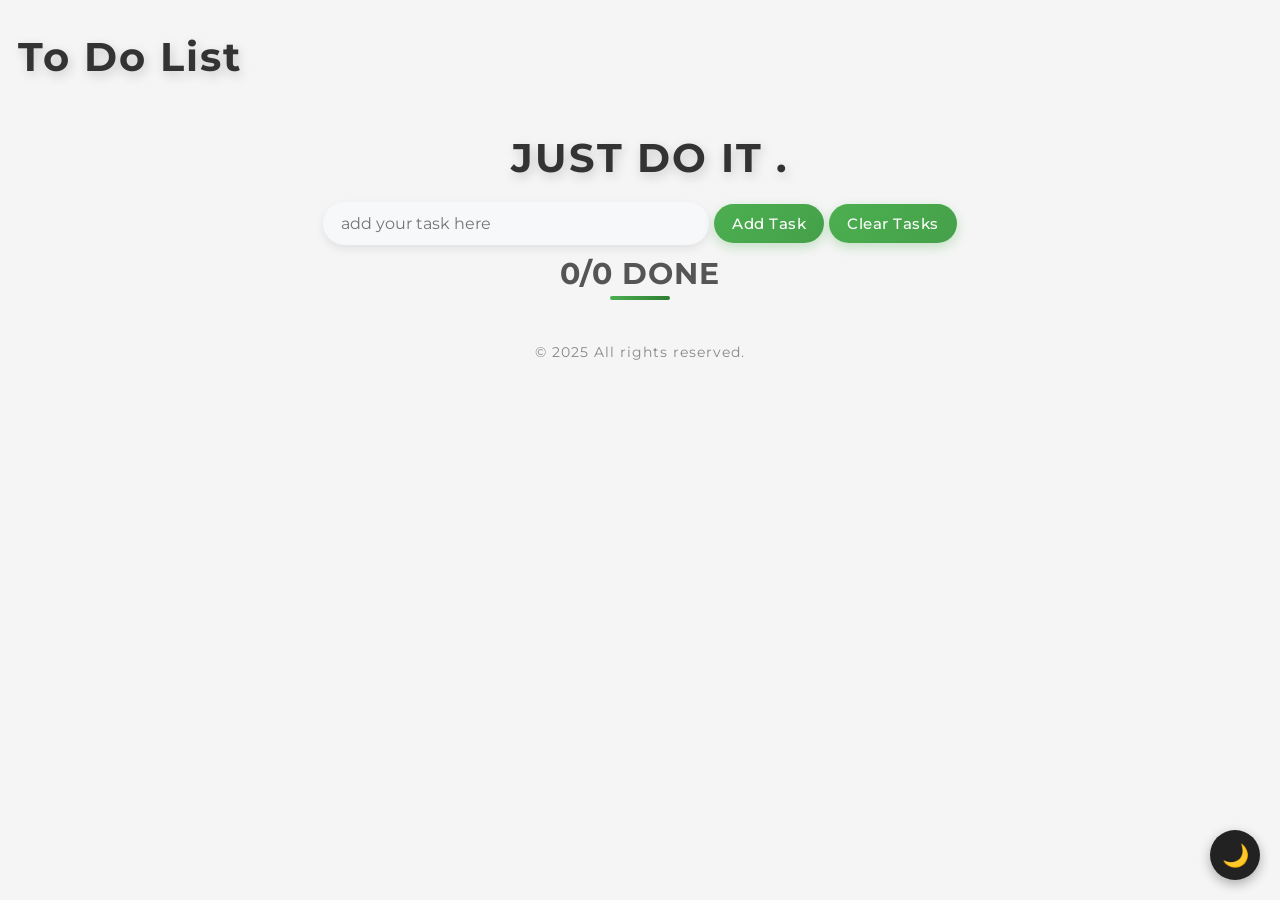
==== index.html @ 6e977e76 "update a new website" ====
<!DOCTYPE html>
<html lang="en">
 <head>
    <meta charset="UTF-8">
    <link rel="stylesheet" href="styletodolist.css">
    <link href="https://fonts.googleapis.com/css2?family=Montserrat:wght@400;700&display=swap" rel="stylesheet">
    <link rel="icon" type="image/svg+xml" href="favicon.svg">
    <title>TO DO LIST</title>
 </head>

 <body>
    <button id="theme-toggle" aria-label="Toggle dark mode">🌙</button>
    <h1> To Do List </h1>
    <div class="header">
    <h1>JUST DO IT .</h1>
    <div class="container">
    <input type="text" id="taskinput" placeholder="add your task here" aria-label="Task input">
    <button onclick="addtask()" class="taskbutton" id="addtaskbutton">Add Task</button>
    <button onclick="cleartask()" class="taskbutton" id="cleartasksbutton">Clear Tasks</button>
    </div>
    <div id="progress" style="margin-top:10px;"></div>
    </div>
    <ul id="taskList"></ul>
    <div class="footer">&copy; 2025 All rights reserved.</div>
  </body>
</html>
<script>
let tasks = JSON.parse(localStorage.getItem('tasks') || '[]');

function addtask() {
    let taskinput = document.getElementById("taskinput").value.trim();
    if (taskinput === "") return;
    tasks.push({text: taskinput, completed: false});
    document.getElementById("taskinput").value = "";
    saveTasks();
    showtasks();
}

function cleartask() {
    if (!confirm("Are you sure you want to clear all tasks?")) return;
    tasks = [];
    saveTasks();
    showtasks();
}

function saveTasks() {
    localStorage.setItem('tasks', JSON.stringify(tasks));
}

function showtasks() {
    let taskList = document.getElementById("taskList");
    taskList.innerHTML = "";
    let completedCount = 0;
    tasks.forEach((task, i) => {
        let li = document.createElement("li");
        li.setAttribute('tabindex', '0');
        li.style.transition = "all 0.3s";
        // Checkbox
        let checkbox = document.createElement("input");
        checkbox.type = "checkbox";
        checkbox.checked = !!task.completed;
        checkbox.setAttribute('aria-label', 'Mark task completed');
        checkbox.onchange = function () {
            task.completed = checkbox.checked;
            saveTasks();
            showtasks();
        };
        // Task text (editable)
        let taskText = document.createElement("span");
        taskText.textContent = `${i + 1}. ${task.text}`;
        taskText.style.marginRight = "10px";
        taskText.style.cursor = "pointer";
        taskText.ondblclick = function () {
            let input = document.createElement('input');
            input.type = 'text';
            input.value = task.text;
            input.onblur = function () {
                task.text = input.value;
                saveTasks();
                showtasks();
            };
            taskText.replaceWith(input);
            input.focus();
        };
        // Remove button
        let removeBtn = document.createElement("button");
        removeBtn.textContent = "Remove";
        removeBtn.className = "remove-btn";
        removeBtn.onclick = function () {
            li.style.opacity = '0';
            setTimeout(() => {
              tasks.splice(i, 1);
              saveTasks();
              showtasks();
            }, 300);
        };
        // Completed style
        if (task.completed) {
            li.classList.add('completed');
            completedCount++;
        }
        // Append
        li.appendChild(checkbox);
        li.appendChild(taskText);
        li.appendChild(removeBtn);
        taskList.appendChild(li);
    });
    // Minimized progress
    let progress = document.getElementById('progress');
    progress.textContent = `${completedCount}/${tasks.length} done`;
}

showtasks();

document.getElementById("taskinput").addEventListener("keydown", function(e) {
  if (e.key === "Enter") {
    addtask();
  }
});
</script>
<script>
  const toggleBtn = document.getElementById('theme-toggle');

  toggleBtn.textContent = document.body.classList.contains('dark-mode') ? '☀️' : '🌙';

  toggleBtn.addEventListener('click', () => {
    document.body.classList.toggle('dark-mode');

    if (document.body.classList.contains('dark-mode')) {
      toggleBtn.textContent = '☀️'; 
    } else {
      toggleBtn.textContent = '🌙'; 
    }
  });
</script>
---- styletodolist.css ----
body {
    background-color: #f5f5f5;  
    font-family: 'Montserrat', sans-serif;
    margin: 0;
    padding: 0;
  }
  body:not(.dark-mode) .service-col i {
  color: #000;
}

/* Dark mode */
body.dark-mode  {
  color: #fff;
}
/*--------------------------dark mode button-------------------------------------*/
#theme-toggle {
    position: fixed;
    bottom: 20px;
    right: 20px;
    z-index: 1000;

    width: 50px;         /* same width */
    height: 50px;        /* and height for a circle */
    border-radius: 50%;  /* makes it a circle */

    background-color: #222;
    color: #fff;
    border: none;
    font-size: 22px;
    text-align: center;
    line-height: 50px;   /* vertically center the icon */
    cursor: pointer;
    box-shadow: 0 4px 12px rgba(0, 0, 0, 0.3);
    transition: background-color 0.3s, transform 0.3s;
}

#theme-toggle:hover {
    background-color: #444;
    transform: scale(1.1);
}

body.dark-mode {
    background: #080808;
    color: #fff;
}

/* Dark mode overrides */
body.dark-mode .header,
body.dark-mode h1 {
    color: #fff;
}
body.dark-mode #taskinput {
    background: #222;
    color: #fff;
    box-shadow: 0 4px 10px rgba(0,0,0,0.3);
}
body.dark-mode #taskList li {
    background: #222;
    color: #fff;
    box-shadow: 0 4px 12px rgba(0,0,0,0.5);
}
body.dark-mode input[type="checkbox"] {
    background-color: #222;
    border-color: #4CAF50;
}
body.dark-mode input[type="checkbox"]:checked {
    background-color: #388e3c;
}
body.dark-mode #taskList li.completed span {
    color: #bbb;
}
body.dark-mode .remove-btn {
    background: linear-gradient(135deg, #e64545, #cc3c3c);
    color: #fff;
    box-shadow: 0 4px 12px rgba(255,77,77,0.5);
}

.container{
  display:flex;
  justify-content: center; 
  align-items: center;
}
.header {
  display: flex;
  flex-direction: column;
  align-items: center;
  font-family: 'Montserrat', sans-serif;
  font-size: 2.2rem; /* bigger title */
  font-weight: 700; /* bold */
  color: #333; /* dark grey for elegance */
  letter-spacing: 1px; /* slight spacing for style */
  text-transform: uppercase; /* all caps for emphasis */
  margin-bottom: 20px;
  position: relative;
  text-align: center; /* Center header text */
}
.header::after {
  content: '';
  width: 60px;
  height: 4px;
  background: linear-gradient(90deg, #4CAF50, #2e7d32);
  position: absolute;
  bottom: -8px;
  border-radius: 2px;
}

h1 {
    font-size: 2.5rem;
    color: #333;
    margin-bottom: 20px;
    text-align: left;
    font-family: 'Montserrat', sans-serif;
    font-weight: 700;
    letter-spacing: 2px;
    text-shadow: 2px 4px 12px rgba(0,0,0,0.18);
    margin-top: 32px;
    margin-left: 18px;
}
@media (max-width: 600px) {
  h1 {
    font-size: 2rem;
    margin-top: 18px;
    margin-bottom: 12px;
    letter-spacing: 1px;
    text-shadow: 1px 2px 8px rgba(0,0,0,0.15);
    margin-left: 8px;
  }
}
#taskinput {
    width: 350px;
    padding: 12px 18px;
    border: none;
    border-radius: 25px;
    background: #f7f8fa;
    font-family: 'Montserrat', sans-serif;
    font-size: 16px;
    color: #333;
    outline: none;
    box-shadow: 0 4px 10px rgba(0, 0, 0, 0.08);
    transition: all 0.3s ease;
}
.taskbutton {
    background: linear-gradient(135deg, #4CAF50, #45a049);
    color: white;
    padding: 10px 18px;
    border: none;
    margin-left: 5px;
    border-radius: 25px;
    cursor: pointer;
    font-family: 'Montserrat', sans-serif;
    font-size: 15px;
    font-weight: 500;
    letter-spacing: 0.5px;
    box-shadow: 0 4px 12px rgba(76, 175, 80, 0.3);
    transition: all 0.3s ease;
}

/* Hover effect */
.taskbutton:hover {
    background: linear-gradient(135deg, #45a049, #3e9143);
    box-shadow: 0 6px 16px rgba(76, 175, 80, 0.4);
    transform: translateY(-2px);
}

/* Active click effect */
.taskbutton:active {
    transform: translateY(0px);
    box-shadow: 0 3px 8px rgba(76, 175, 80, 0.3);
}

.remove-btn {
    background: linear-gradient(135deg, #ff4d4d, #e64545);
    color: white;
    font-weight: 600;
    padding: 10px 15px;
    margin-left: 8px;
    border: none;
    border-radius: 25px;
    cursor: pointer;
    appearance: none;
    -webkit-appearance: none;
    font-family: 'Montserrat', sans-serif;
    font-size: 14px;
    letter-spacing: 0.4px;
    box-shadow: 0 4px 12px rgba(255, 77, 77, 0.3);
    transition: all 0.3s ease;
}

/* Hover effect */
.remove-btn:hover {
    background: linear-gradient(135deg, #e64545, #cc3c3c);
    box-shadow: 0 6px 16px rgba(255, 77, 77, 0.4);
    transform: translateY(-2px);
}

/* Active click effect */
.remove-btn:active {
    transform: translateY(0px);
    box-shadow: 0 3px 8px rgba(255, 77, 77, 0.3);
}

#taskList {
    list-style: none;
    padding: 0;
    font-family: 'Montserrat', sans-serif;
    display: flex;
    flex-direction: column;
    align-items: center;
    gap: 10px; /* better spacing than margin-bottom on li */
}

#taskList li {
    display: flex;               
    justify-content: space-between; 
    align-items: center;         
    background: #ffffff;
    padding: 12px 18px;
    border-radius: 16px;
    box-shadow: 0 4px 12px rgba(0,0,0,0.06);
    width: 90%;
    max-width: 800px; 
    transition: transform 0.2s ease, box-shadow 0.2s ease;
}

/* Hover effect for list item */
#taskList li:hover {
    transform: translateY(-2px);
    box-shadow: 0 6px 16px rgba(0,0,0,0.1);
}

/* Checkbox */
input[type="checkbox"] {
    appearance: none;        
    -webkit-appearance: none; 
    -moz-appearance: none; 
    width: 26px;
    height: 26px;
    border: 2px solid #4CAF50; 
    border-radius: 50%;
    cursor: pointer;
    position: relative;
    background-color: white;
    flex-shrink: 0;
    transition: background-color 0.3s ease, transform 0.2s ease;
}

/* Hover on checkbox */
input[type="checkbox"]:hover {
    transform: scale(1.1);
    border-color: #43a047;
}

/* Checked style */
input[type="checkbox"]:checked {
    background-color: #4CAF50;
}

/* Tick mark */
input[type="checkbox"]:checked::after {
    content: "✔";
    color: white;
    position: absolute;
    left: 50%;
    top: 50%;
    transform: translate(-50%, -50%);
    font-size: 16px;
}

/* Strike-through completed task text */
#taskList li.completed span {
    text-decoration: line-through;
    color: #888;
}

#progress {
  font-size: 30px;
  color: #555;
  margin-top: 10px;
}

/* Mobile version (max width 600px) */
@media (max-width: 600px) {
  body {
    padding: 0;
    margin: 0;
  }
  .header {
    width: 100vw !important;
    max-width: 100vw !important;
    margin: 0 !important;
    padding: 0 8px !important;
    box-sizing: border-box;
    display: flex;
    flex-direction: column;
    align-items: stretch;
  }
  .container {
    width: 100vw ;
    max-width: 100vw ;
    margin: 0 ;
    padding: 0 ;
    box-sizing: border-box;
    flex-direction: column;
    gap: 10px;
  }
  h1 {
    font-size: 2rem;
    margin-top: 18px;
    margin-bottom: 12px;
    letter-spacing: 1px;
    text-shadow: 1px 2px 8px rgba(0,0,0,0.15);
    margin-left: 8px;
  }
  #taskinput {
    width: 100%;
    box-sizing: border-box;
    font-size: 1rem;
    padding: 10px;
    border-radius: 20px;
  }
  .taskbutton {
    width: 100%;
    padding: 10px;
    font-size: 1rem;
    margin-left: 0;
  }
  #taskList {
    width: 100vw;
    max-width: 100vw;
    align-items: stretch;
    margin-top:15px;
    box-sizing: border-box;
  }
  #taskList li {
    width: 100%;
    box-sizing: border-box;
    flex-direction: row;
    justify-content: space-between;
    padding: 10px 4px;
    font-size: 0.95rem;
    margin: 0;
  }
  #taskList li span {
      margin-right: 5px;
      margin-left: 5px;
      word-break: break-word;
  }
  input[type="checkbox"] {
    width: 22px;
    height: 22px;
  }
  .remove-btn {
    padding: 8px 12px;
    font-size: 0.85rem;
  }
}

.footer {
  width: 100%;
  text-align: center;
  font-size: 0.85rem;
  color: #888;
  margin-top: 32px;
  margin-bottom: 12px;
  letter-spacing: 1px;
}
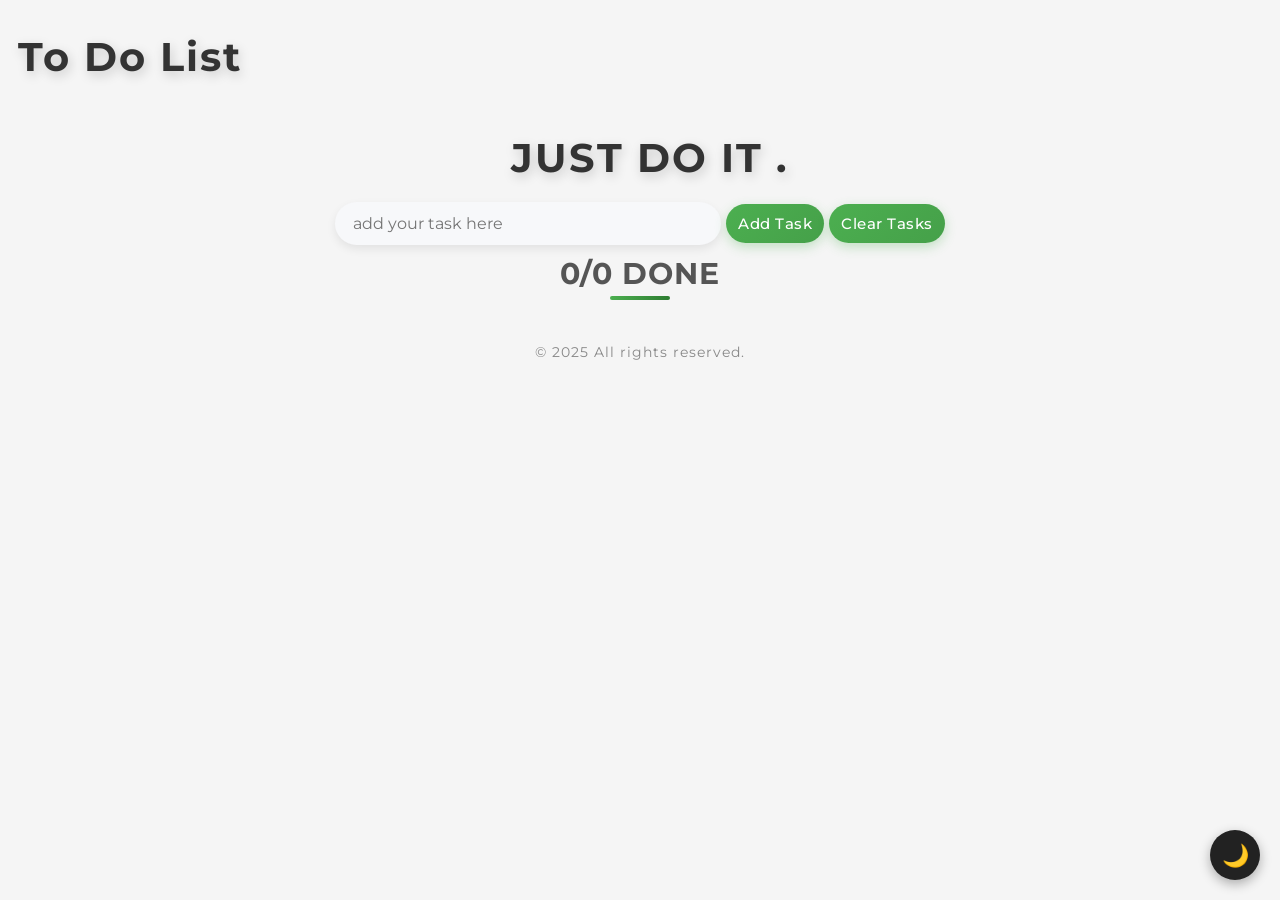
==== commit 62e1f094: "new update" ====
--- a/index.html
+++ b/index.html
@@ -2,6 +2,7 @@
 <html lang="en">
  <head>
     <meta charset="UTF-8">
+    <meta name="viewport" content="width=device-width,initial-scale=1">
     <link rel="stylesheet" href="styletodolist.css">
     <link href="https://fonts.googleapis.com/css2?family=Montserrat:wght@400;700&display=swap" rel="stylesheet">
     <link rel="icon" type="image/svg+xml" href="favicon.svg">
--- a/styletodolist.css
+++ b/styletodolist.css
@@ -116,16 +116,6 @@
     margin-top: 32px;
     margin-left: 18px;
 }
-@media (max-width: 600px) {
-  h1 {
-    font-size: 2rem;
-    margin-top: 18px;
-    margin-bottom: 12px;
-    letter-spacing: 1px;
-    text-shadow: 1px 2px 8px rgba(0,0,0,0.15);
-    margin-left: 8px;
-  }
-}
 #taskinput {
     width: 350px;
     padding: 12px 18px;
@@ -140,19 +130,19 @@
     transition: all 0.3s ease;
 }
 .taskbutton {
-    background: linear-gradient(135deg, #4CAF50, #45a049);
-    color: white;
-    padding: 10px 18px;
-    border: none;
-    margin-left: 5px;
-    border-radius: 25px;
-    cursor: pointer;
-    font-family: 'Montserrat', sans-serif;
-    font-size: 15px;
-    font-weight: 500;
-    letter-spacing: 0.5px;
-    box-shadow: 0 4px 12px rgba(76, 175, 80, 0.3);
-    transition: all 0.3s ease;
+  background: linear-gradient(135deg, #4CAF50, #45a049);
+  color: white;
+  padding: 10px 12px;
+  border: none;
+  margin-left: 5px;
+  border-radius: 25px;
+  cursor: pointer;
+  font-family: 'Montserrat', sans-serif;
+  font-size: 15px;
+  font-weight: 500;
+  letter-spacing: 0.5px;
+  box-shadow: 0 4px 12px rgba(76, 175, 80, 0.3);
+  transition: all 0.3s ease;
 }
 
 /* Hover effect */
@@ -319,7 +309,7 @@
     border-radius: 20px;
   }
   .taskbutton {
-    width: 100%;
+    width: 90%;
     padding: 10px;
     font-size: 1rem;
     margin-left: 0;
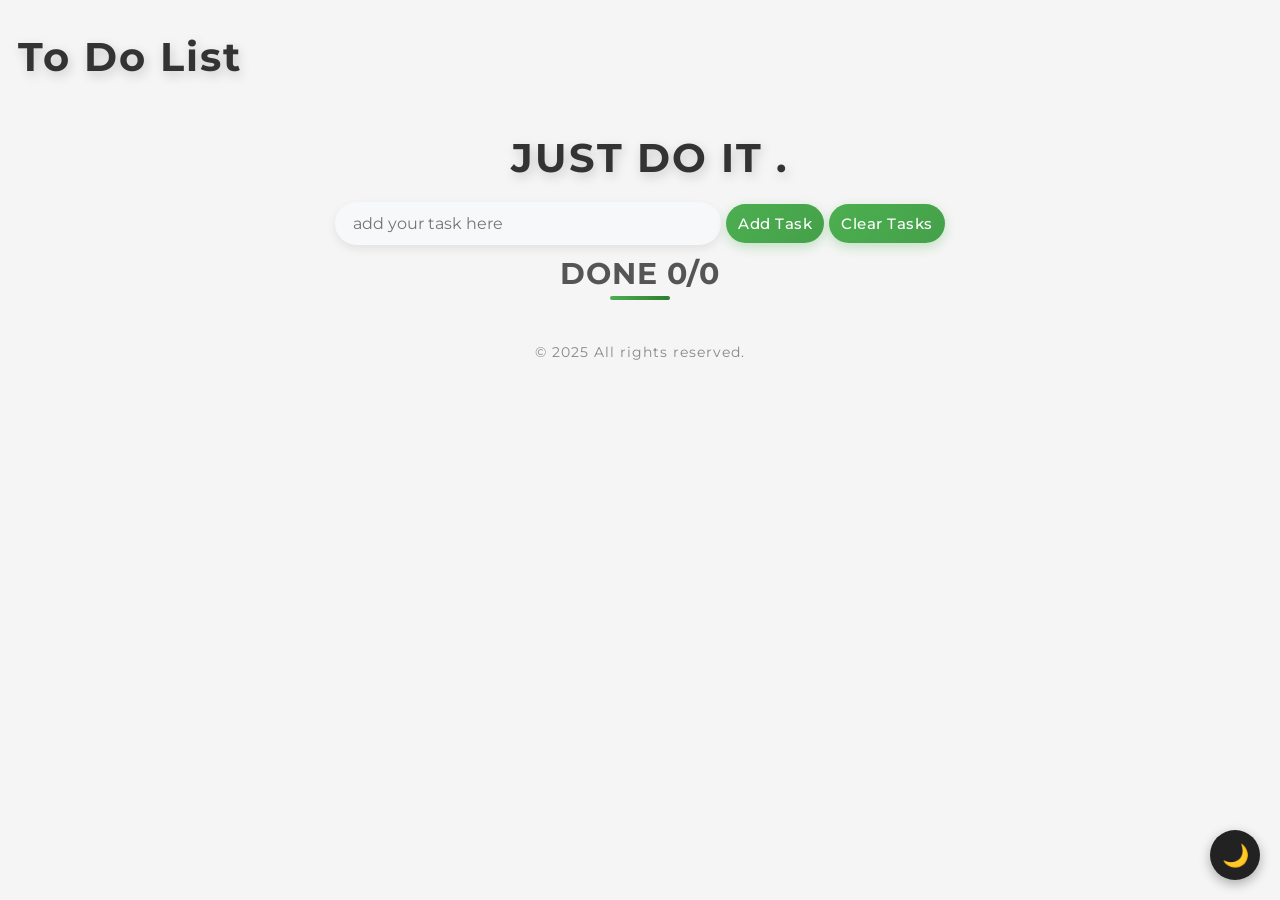
==== commit 50af510a: "new update" ====
--- a/index.html
+++ b/index.html
@@ -106,9 +106,8 @@
         li.appendChild(removeBtn);
         taskList.appendChild(li);
     });
-    // Minimized progress
     let progress = document.getElementById('progress');
-    progress.textContent = `${completedCount}/${tasks.length} done`;
+progress.textContent = `done ${completedCount}/${tasks.length}`;
 }
 
 showtasks();
--- a/styletodolist.css
+++ b/styletodolist.css
@@ -302,7 +302,7 @@
     margin-left: 8px;
   }
   #taskinput {
-    width: 100%;
+    width: 90%;
     box-sizing: border-box;
     font-size: 1rem;
     padding: 10px;
@@ -322,13 +322,13 @@
     box-sizing: border-box;
   }
   #taskList li {
-    width: 100%;
+    width: 90%;
     box-sizing: border-box;
     flex-direction: row;
     justify-content: space-between;
     padding: 10px 4px;
     font-size: 0.95rem;
-    margin: 0;
+    margin-left: 20px;
   }
   #taskList li span {
       margin-right: 5px;
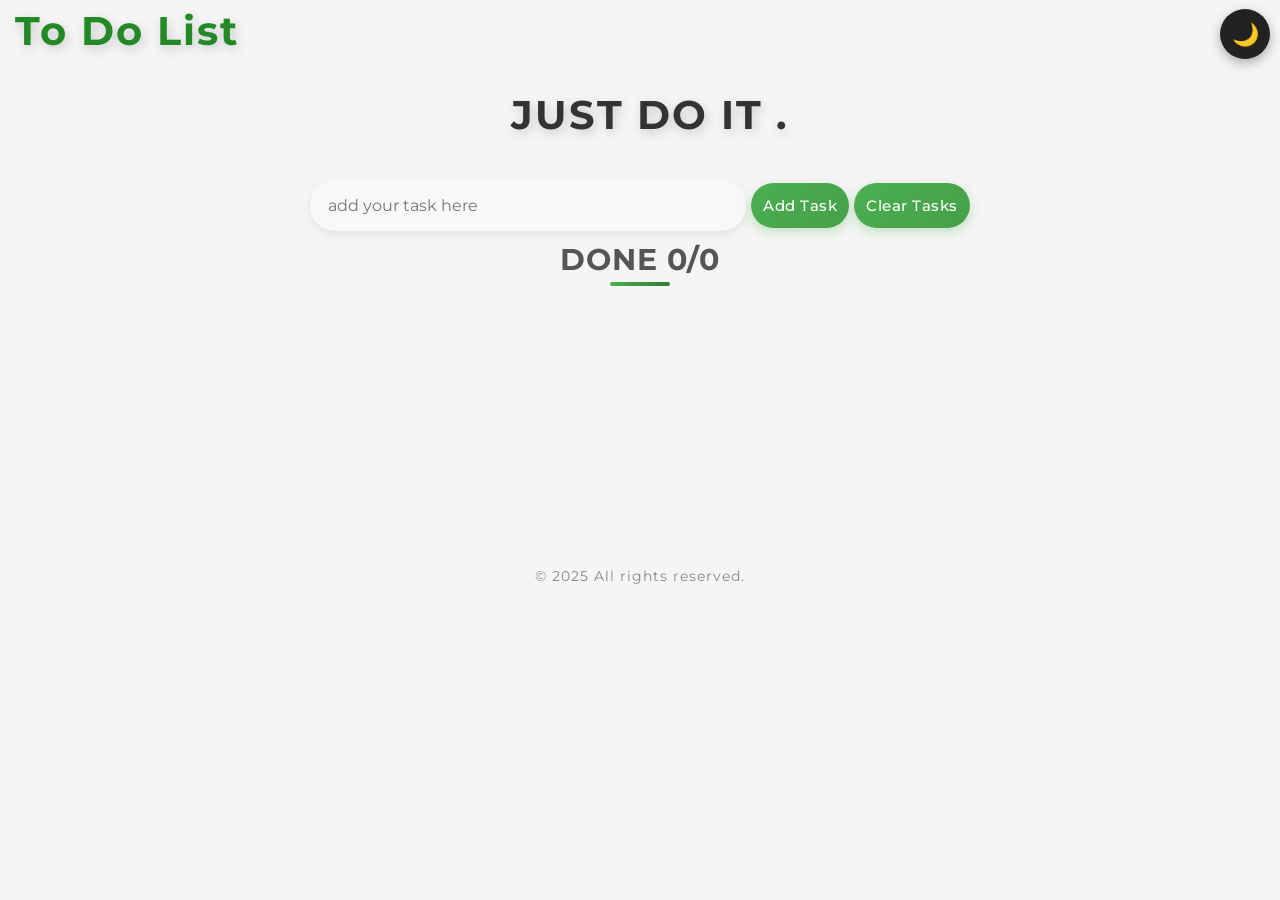
==== commit e1f1583e: "update" ====
--- a/index.html
+++ b/index.html
@@ -11,9 +11,9 @@
 
  <body>
     <button id="theme-toggle" aria-label="Toggle dark mode">🌙</button>
-    <h1> To Do List </h1>
+    <h1 class="main-title"> To Do List </h1>
     <div class="header">
-    <h1>JUST DO IT .</h1>
+    <h1 class="title">JUST DO IT .</h1>
     <div class="container">
     <input type="text" id="taskinput" placeholder="add your task here" aria-label="Task input">
     <button onclick="addtask()" class="taskbutton" id="addtaskbutton">Add Task</button>
@@ -31,7 +31,7 @@
 function addtask() {
     let taskinput = document.getElementById("taskinput").value.trim();
     if (taskinput === "") return;
-    tasks.push({text: taskinput, completed: false});
+    tasks.push({text: taskinput, completed: false, important: false});
     document.getElementById("taskinput").value = "";
     saveTasks();
     showtasks();
@@ -48,6 +48,7 @@
     localStorage.setItem('tasks', JSON.stringify(tasks));
 }
 
+// ...existing code...
 function showtasks() {
     let taskList = document.getElementById("taskList");
     taskList.innerHTML = "";
@@ -63,6 +64,16 @@
         checkbox.setAttribute('aria-label', 'Mark task completed');
         checkbox.onchange = function () {
             task.completed = checkbox.checked;
+            saveTasks();
+            showtasks();
+        };
+        // Star (important) button
+        let starBtn = document.createElement("span");
+        starBtn.textContent = task.important ? "⭐" : "☆";
+        starBtn.style.cursor = "pointer";
+        starBtn.className= "star-btn";
+        starBtn.onclick = function () {
+            task.important = !task.important;
             saveTasks();
             showtasks();
         };
@@ -100,16 +111,24 @@
             li.classList.add('completed');
             completedCount++;
         }
-        // Append
+        // Important style
+        if (task.important) {
+            li.style.background = "#fffbe6"; // light yellow for important
+        }
+        let actionDiv = document.createElement("div");
+        actionDiv.style.display = "flex";
+        actionDiv.style.alignItems = "center";
+        actionDiv.appendChild(starBtn);
+        actionDiv.appendChild(removeBtn);
+
         li.appendChild(checkbox);
         li.appendChild(taskText);
-        li.appendChild(removeBtn);
-        taskList.appendChild(li);
+        li.appendChild(actionDiv);
+         taskList.appendChild(li);
     });
     let progress = document.getElementById('progress');
-progress.textContent = `done ${completedCount}/${tasks.length}`;
+    progress.textContent = `done ${completedCount}/${tasks.length}`;
 }
-
 showtasks();
 
 document.getElementById("taskinput").addEventListener("keydown", function(e) {
--- a/styletodolist.css
+++ b/styletodolist.css
@@ -15,20 +15,18 @@
 /*--------------------------dark mode button-------------------------------------*/
 #theme-toggle {
     position: fixed;
-    bottom: 20px;
-    right: 20px;
+    right: 10px;
+    top:9px;
     z-index: 1000;
-
-    width: 50px;         /* same width */
-    height: 50px;        /* and height for a circle */
-    border-radius: 50%;  /* makes it a circle */
-
+    width: 50px;
+    height: 50px;
+    border-radius: 50%;
     background-color: #222;
     color: #fff;
     border: none;
     font-size: 22px;
     text-align: center;
-    line-height: 50px;   /* vertically center the icon */
+    line-height: 50px;
     cursor: pointer;
     box-shadow: 0 4px 12px rgba(0, 0, 0, 0.3);
     transition: background-color 0.3s, transform 0.3s;
@@ -44,6 +42,9 @@
     color: #fff;
 }
 
+body.dark-mode .main-title {
+  color: #388e3c; 
+}
 /* Dark mode overrides */
 body.dark-mode .header,
 body.dark-mode h1 {
@@ -56,7 +57,7 @@
 }
 body.dark-mode #taskList li {
     background: #222;
-    color: #fff;
+    color: #4CAF50;;
     box-shadow: 0 4px 12px rgba(0,0,0,0.5);
 }
 body.dark-mode input[type="checkbox"] {
@@ -74,6 +75,7 @@
     color: #fff;
     box-shadow: 0 4px 12px rgba(255,77,77,0.5);
 }
+
 
 .container{
   display:flex;
@@ -104,7 +106,7 @@
   border-radius: 2px;
 }
 
-h1 {
+.title {
     font-size: 2.5rem;
     color: #333;
     margin-bottom: 20px;
@@ -113,11 +115,25 @@
     font-weight: 700;
     letter-spacing: 2px;
     text-shadow: 2px 4px 12px rgba(0,0,0,0.18);
-    margin-top: 32px;
+    margin-top: 15px;
     margin-left: 18px;
 }
+.main-title {
+    color: #238826;
+    font-size: 2.5rem;
+    margin-bottom: 20px;
+    text-align: left;
+    font-family: 'Montserrat', sans-serif;
+    font-weight: 700;
+    letter-spacing: 2px;
+    text-shadow: 2px 4px 12px rgba(0,0,0,0.18);
+    margin-top: 6px;
+    margin-left: 15px;
+}
 #taskinput {
-    width: 350px;
+    margin-top:20px;
+    width: 400px;
+    height: 28px;
     padding: 12px 18px;
     border: none;
     border-radius: 25px;
@@ -132,8 +148,9 @@
 .taskbutton {
   background: linear-gradient(135deg, #4CAF50, #45a049);
   color: white;
-  padding: 10px 12px;
+  padding: 13px 12px;
   border: none;
+  margin-top:20px;
   margin-left: 5px;
   border-radius: 25px;
   cursor: pointer;
@@ -187,6 +204,24 @@
 .remove-btn:active {
     transform: translateY(0px);
     box-shadow: 0 3px 8px rgba(255, 77, 77, 0.3);
+}
+.star-btn {
+  font-size: 20px;
+  cursor: pointer;
+  color: #ffd700;
+  transition: transform 0.2s, color 0.2s;
+  vertical-align: middle;
+}
+
+.star-btn:hover {
+  transform: scale(1.2);
+  color: #ff9800;
+  filter: drop-shadow(0 0 4px #ffd700);
+}
+
+.star-btn:active {
+  transform: scale(1.1);
+  color: #ffc107;
 }
 
 #taskList {
@@ -255,40 +290,69 @@
     transform: translate(-50%, -50%);
     font-size: 16px;
 }
+#taskList li[style*="background: #fffbe6"] {
+  border: 2px solid #ffd700;
+}
 
 /* Strike-through completed task text */
 #taskList li.completed span {
     text-decoration: line-through;
     color: #888;
-}
-
-#progress {
-  font-size: 30px;
-  color: #555;
-  margin-top: 10px;
-}
-
-/* Mobile version (max width 600px) */
+  }
+  
+  #progress {
+    font-size: 30px;
+    color: #555;
+    margin-top: 10px;
+  }
+  
+.footer {
+  width: 100%;
+  text-align: center;
+  font-size: 0.85rem;
+  color: #888;
+  letter-spacing: 1px;
+  background: #f5f5f5;
+  padding: 10px 0;
+  position: static;
+  left: 0;
+  bottom: 0;
+  margin-top: 260px;;
+  margin-bottom: 0;
+  display: flex;
+  flex-direction: row;
+  align-items: flex-end;
+  justify-content: center;
+  z-index: 999;
+}
 @media (max-width: 600px) {
   body {
     padding: 0;
     margin: 0;
   }
+  #theme-toggle {
+    width: 40px;
+    height: 40px;
+    font-size: 18px;
+    top: 8px;
+    right: 8px;
+    line-height: 36px;
+  }
   .header {
-    width: 100vw !important;
-    max-width: 100vw !important;
-    margin: 0 !important;
-    padding: 0 8px !important;
+    width: 100%;
+    max-width: 100%;
+    margin: 0;
+    padding: 0 8px;
     box-sizing: border-box;
     display: flex;
     flex-direction: column;
     align-items: stretch;
   }
   .container {
-    width: 100vw ;
-    max-width: 100vw ;
-    margin: 0 ;
-    padding: 0 ;
+    width: 100%;
+    max-width: 100%;
+    margin: 0;
+    padding: 0;
     box-sizing: border-box;
     flex-direction: column;
     gap: 10px;
@@ -303,6 +367,7 @@
   }
   #taskinput {
     width: 90%;
+    height: 45px;
     box-sizing: border-box;
     font-size: 1rem;
     padding: 10px;
@@ -310,7 +375,6 @@
   }
   .taskbutton {
     width: 90%;
-    padding: 10px;
     font-size: 1rem;
     margin-left: 0;
   }
@@ -343,14 +407,18 @@
     padding: 8px 12px;
     font-size: 0.85rem;
   }
-}
-
-.footer {
-  width: 100%;
-  text-align: center;
-  font-size: 0.85rem;
-  color: #888;
-  margin-top: 32px;
-  margin-bottom: 12px;
-  letter-spacing: 1px;
-}+  .footer {
+    position: static;
+    width: 100%;
+    font-size: 0.8rem;
+    padding: 8px 0;
+    margin-top: 182px;
+    margin-bottom: 0;
+    display: block;
+    background: #f5f5f5;
+    text-align: center;
+    left: 0;
+    bottom: 0;
+    z-index: 999;
+  }
+}
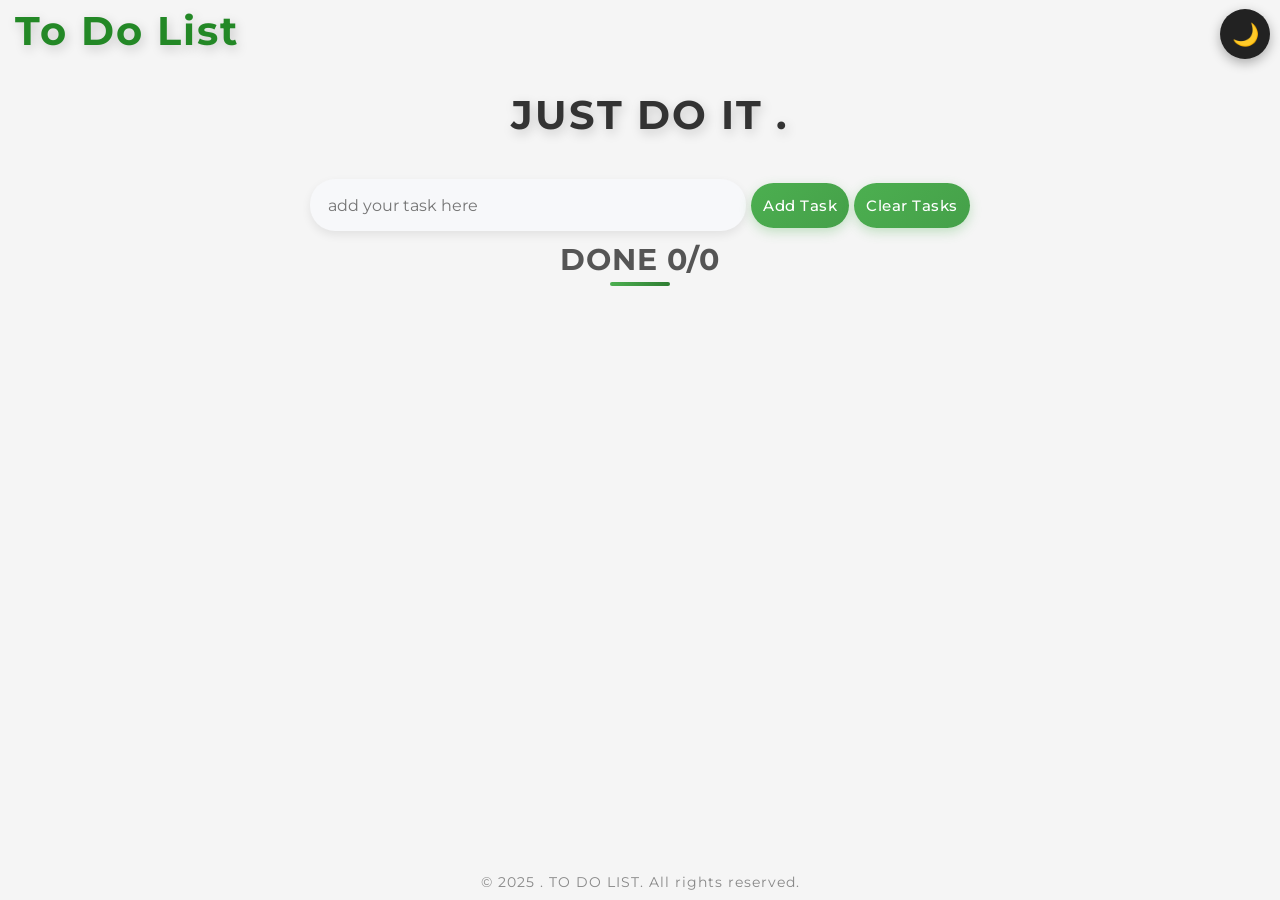
==== commit 70a904a8: "update" ====
--- a/index.html
+++ b/index.html
@@ -10,6 +10,7 @@
  </head>
 
  <body>
+  <div class="main-content">
     <button id="theme-toggle" aria-label="Toggle dark mode">🌙</button>
     <h1 class="main-title"> To Do List </h1>
     <div class="header">
@@ -22,7 +23,8 @@
     <div id="progress" style="margin-top:10px;"></div>
     </div>
     <ul id="taskList"></ul>
-    <div class="footer">&copy; 2025 All rights reserved.</div>
+    </div>
+    <div class="footer">&copy; 2025 . TO DO LIST. All rights reserved.</div>
   </body>
 </html>
 <script>
--- a/styletodolist.css
+++ b/styletodolist.css
@@ -3,9 +3,15 @@
     font-family: 'Montserrat', sans-serif;
     margin: 0;
     padding: 0;
+    min-height: 100vh;
+    display: flex;
+    flex-direction: column;
   }
   body:not(.dark-mode) .service-col i {
   color: #000;
+}
+.main-content {
+  flex: 1;
 }
 
 /* Dark mode */
@@ -35,6 +41,11 @@
 #theme-toggle:hover {
     background-color: #444;
     transform: scale(1.1);
+}
+#theme-toggle:active {
+  transform: scale(1);
+  background-color: #333;
+  box-shadow: 0 2px 6px rgba(0,0,0,0.25);
 }
 
 body.dark-mode {
@@ -315,110 +326,91 @@
   background: #f5f5f5;
   padding: 10px 0;
   position: static;
-  left: 0;
-  bottom: 0;
-  margin-top: 260px;;
+  margin-top: 40px;
   margin-bottom: 0;
-  display: flex;
-  flex-direction: row;
-  align-items: flex-end;
-  justify-content: center;
+  display: block;
   z-index: 999;
 }
 @media (max-width: 600px) {
-  body {
-    padding: 0;
-    margin: 0;
+    body {
+      padding: 0;
+      margin: 0;
+    }
+    #theme-toggle {
+      width: 40px;
+      height: 40px;
+      font-size: 18px;
+      top: 8px;
+      right: 8px;
+      line-height: 36px;
+    }
+    .header {
+      width: 100%;
+      max-width: 100%;
+      margin: 0;
+      padding: 0 8px;
+      box-sizing: border-box;
+      display: flex;
+      flex-direction: column;
+      align-items: stretch;
+    }
+    .container {
+      width: 100%;
+      max-width: 100%;
+      margin: 0;
+      padding: 0;
+      box-sizing: border-box;
+      flex-direction: column;
+      gap: 10px;
+    }
+    h1 {
+      font-size: 2rem;
+      margin-top: 18px;
+      margin-bottom: 12px;
+      letter-spacing: 1px;
+      text-shadow: 1px 2px 8px rgba(0,0,0,0.15);
+      margin-left: 8px;
+    }
+    #taskinput {
+      width: 90%;
+      height: 45px;
+      box-sizing: border-box;
+      font-size: 1rem;
+      padding: 10px;
+      border-radius: 20px;
+    }
+    .taskbutton {
+      width: 90%;
+      font-size: 1rem;
+      margin-left: 0;
+    }
+    #taskList {
+      width: 100vw;
+      max-width: 100vw;
+      align-items: stretch;
+      margin-top:15px;
+      box-sizing: border-box;
+    }
+    #taskList li {
+      width: 90%;
+      box-sizing: border-box;
+      flex-direction: row;
+      justify-content: space-between;
+      padding: 10px 4px;
+      font-size: 0.95rem;
+      margin-left: 20px;
+    }
+    #taskList li span {
+        margin-right: 5px;
+        margin-left: 5px;
+        word-break: break-word;
+    }
+    input[type="checkbox"] {
+      width: 22px;
+      height: 22px;
+    }
+    .remove-btn {
+      padding: 8px 12px;
+      font-size: 0.85rem;
+    }
   }
-  #theme-toggle {
-    width: 40px;
-    height: 40px;
-    font-size: 18px;
-    top: 8px;
-    right: 8px;
-    line-height: 36px;
-  }
-  .header {
-    width: 100%;
-    max-width: 100%;
-    margin: 0;
-    padding: 0 8px;
-    box-sizing: border-box;
-    display: flex;
-    flex-direction: column;
-    align-items: stretch;
-  }
-  .container {
-    width: 100%;
-    max-width: 100%;
-    margin: 0;
-    padding: 0;
-    box-sizing: border-box;
-    flex-direction: column;
-    gap: 10px;
-  }
-  h1 {
-    font-size: 2rem;
-    margin-top: 18px;
-    margin-bottom: 12px;
-    letter-spacing: 1px;
-    text-shadow: 1px 2px 8px rgba(0,0,0,0.15);
-    margin-left: 8px;
-  }
-  #taskinput {
-    width: 90%;
-    height: 45px;
-    box-sizing: border-box;
-    font-size: 1rem;
-    padding: 10px;
-    border-radius: 20px;
-  }
-  .taskbutton {
-    width: 90%;
-    font-size: 1rem;
-    margin-left: 0;
-  }
-  #taskList {
-    width: 100vw;
-    max-width: 100vw;
-    align-items: stretch;
-    margin-top:15px;
-    box-sizing: border-box;
-  }
-  #taskList li {
-    width: 90%;
-    box-sizing: border-box;
-    flex-direction: row;
-    justify-content: space-between;
-    padding: 10px 4px;
-    font-size: 0.95rem;
-    margin-left: 20px;
-  }
-  #taskList li span {
-      margin-right: 5px;
-      margin-left: 5px;
-      word-break: break-word;
-  }
-  input[type="checkbox"] {
-    width: 22px;
-    height: 22px;
-  }
-  .remove-btn {
-    padding: 8px 12px;
-    font-size: 0.85rem;
-  }
-  .footer {
-    position: static;
-    width: 100%;
-    font-size: 0.8rem;
-    padding: 8px 0;
-    margin-top: 182px;
-    margin-bottom: 0;
-    display: block;
-    background: #f5f5f5;
-    text-align: center;
-    left: 0;
-    bottom: 0;
-    z-index: 999;
-  }
-}
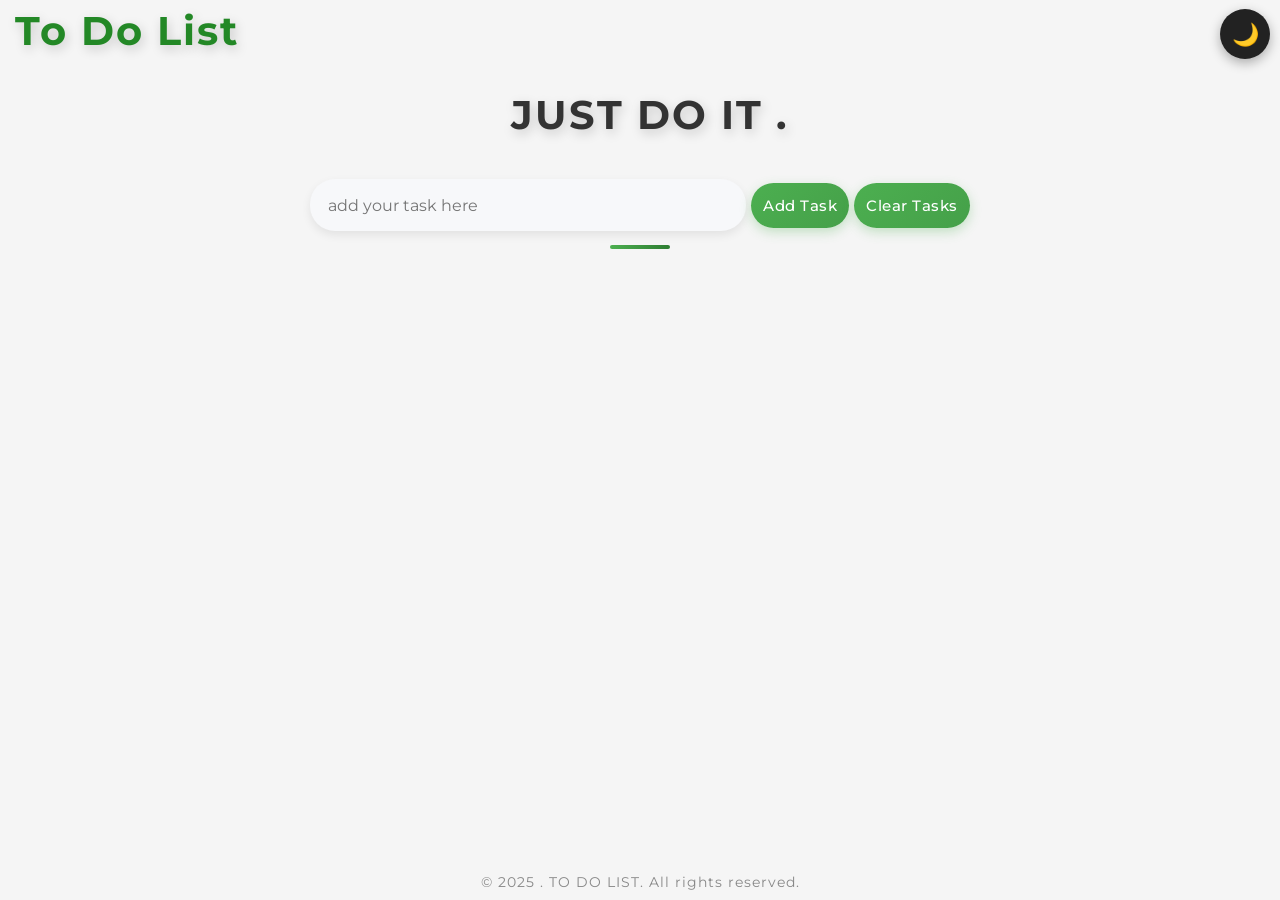
==== commit 8d7bf2e0: "new update" ====
--- a/index.html
+++ b/index.html
@@ -4,6 +4,7 @@
     <meta charset="UTF-8">
     <meta name="viewport" content="width=device-width,initial-scale=1">
     <link rel="stylesheet" href="styletodolist.css">
+    <script src="java.js"></script>
     <link href="https://fonts.googleapis.com/css2?family=Montserrat:wght@400;700&display=swap" rel="stylesheet">
     <link rel="icon" type="image/svg+xml" href="favicon.svg">
     <title>TO DO LIST</title>
@@ -27,130 +28,3 @@
     <div class="footer">&copy; 2025 . TO DO LIST. All rights reserved.</div>
   </body>
 </html>
-<script>
-let tasks = JSON.parse(localStorage.getItem('tasks') || '[]');
-
-function addtask() {
-    let taskinput = document.getElementById("taskinput").value.trim();
-    if (taskinput === "") return;
-    tasks.push({text: taskinput, completed: false, important: false});
-    document.getElementById("taskinput").value = "";
-    saveTasks();
-    showtasks();
-}
-
-function cleartask() {
-    if (!confirm("Are you sure you want to clear all tasks?")) return;
-    tasks = [];
-    saveTasks();
-    showtasks();
-}
-
-function saveTasks() {
-    localStorage.setItem('tasks', JSON.stringify(tasks));
-}
-
-// ...existing code...
-function showtasks() {
-    let taskList = document.getElementById("taskList");
-    taskList.innerHTML = "";
-    let completedCount = 0;
-    tasks.forEach((task, i) => {
-        let li = document.createElement("li");
-        li.setAttribute('tabindex', '0');
-        li.style.transition = "all 0.3s";
-        // Checkbox
-        let checkbox = document.createElement("input");
-        checkbox.type = "checkbox";
-        checkbox.checked = !!task.completed;
-        checkbox.setAttribute('aria-label', 'Mark task completed');
-        checkbox.onchange = function () {
-            task.completed = checkbox.checked;
-            saveTasks();
-            showtasks();
-        };
-        // Star (important) button
-        let starBtn = document.createElement("span");
-        starBtn.textContent = task.important ? "⭐" : "☆";
-        starBtn.style.cursor = "pointer";
-        starBtn.className= "star-btn";
-        starBtn.onclick = function () {
-            task.important = !task.important;
-            saveTasks();
-            showtasks();
-        };
-        // Task text (editable)
-        let taskText = document.createElement("span");
-        taskText.textContent = `${i + 1}. ${task.text}`;
-        taskText.style.marginRight = "10px";
-        taskText.style.cursor = "pointer";
-        taskText.ondblclick = function () {
-            let input = document.createElement('input');
-            input.type = 'text';
-            input.value = task.text;
-            input.onblur = function () {
-                task.text = input.value;
-                saveTasks();
-                showtasks();
-            };
-            taskText.replaceWith(input);
-            input.focus();
-        };
-        // Remove button
-        let removeBtn = document.createElement("button");
-        removeBtn.textContent = "Remove";
-        removeBtn.className = "remove-btn";
-        removeBtn.onclick = function () {
-            li.style.opacity = '0';
-            setTimeout(() => {
-              tasks.splice(i, 1);
-              saveTasks();
-              showtasks();
-            }, 300);
-        };
-        // Completed style
-        if (task.completed) {
-            li.classList.add('completed');
-            completedCount++;
-        }
-        // Important style
-        if (task.important) {
-            li.style.background = "#fffbe6"; // light yellow for important
-        }
-        let actionDiv = document.createElement("div");
-        actionDiv.style.display = "flex";
-        actionDiv.style.alignItems = "center";
-        actionDiv.appendChild(starBtn);
-        actionDiv.appendChild(removeBtn);
-
-        li.appendChild(checkbox);
-        li.appendChild(taskText);
-        li.appendChild(actionDiv);
-         taskList.appendChild(li);
-    });
-    let progress = document.getElementById('progress');
-    progress.textContent = `done ${completedCount}/${tasks.length}`;
-}
-showtasks();
-
-document.getElementById("taskinput").addEventListener("keydown", function(e) {
-  if (e.key === "Enter") {
-    addtask();
-  }
-});
-</script>
-<script>
-  const toggleBtn = document.getElementById('theme-toggle');
-
-  toggleBtn.textContent = document.body.classList.contains('dark-mode') ? '☀️' : '🌙';
-
-  toggleBtn.addEventListener('click', () => {
-    document.body.classList.toggle('dark-mode');
-
-    if (document.body.classList.contains('dark-mode')) {
-      toggleBtn.textContent = '☀️'; 
-    } else {
-      toggleBtn.textContent = '🌙'; 
-    }
-  });
-</script>
--- a/styletodolist.css
+++ b/styletodolist.css
@@ -1,3 +1,13 @@
+@media (pointer: coarse) {
+  *:focus,
+  *:active {
+    outline: none !important;
+    box-shadow: none !important;
+  }
+  * {
+    -webkit-tap-highlight-color: transparent;
+  }
+}
 body {
     background-color: #f5f5f5;  
     font-family: 'Montserrat', sans-serif;
@@ -43,7 +53,7 @@
     transform: scale(1.1);
 }
 #theme-toggle:active {
-  transform: scale(1);
+  transform: scale(0.95);
   background-color: #333;
   box-shadow: 0 2px 6px rgba(0,0,0,0.25);
 }
@@ -344,6 +354,11 @@
       right: 8px;
       line-height: 36px;
     }
+    #theme-toggle:active {
+      transform: scale(0.95);
+      background-color: #333;
+      box-shadow: 0 2px 6px rgba(0,0,0,0.25);
+    }
     .header {
       width: 100%;
       max-width: 100%;
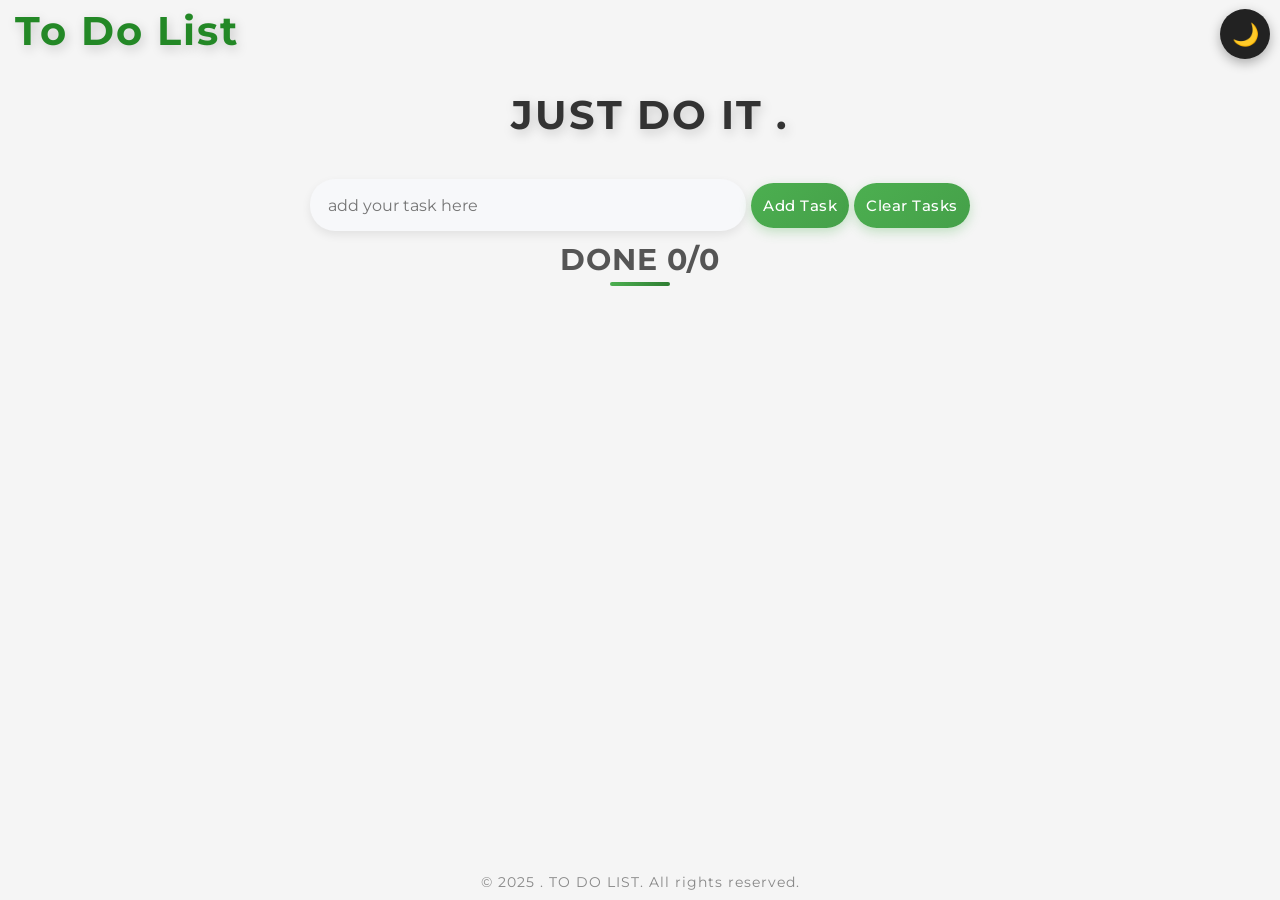
==== commit 2aec8f9f: "new update" ====
--- a/index.html
+++ b/index.html
@@ -4,7 +4,7 @@
     <meta charset="UTF-8">
     <meta name="viewport" content="width=device-width,initial-scale=1">
     <link rel="stylesheet" href="styletodolist.css">
-    <script src="java.js"></script>
+    <script src="java.js" defer></script>
     <link href="https://fonts.googleapis.com/css2?family=Montserrat:wght@400;700&display=swap" rel="stylesheet">
     <link rel="icon" type="image/svg+xml" href="favicon.svg">
     <title>TO DO LIST</title>
